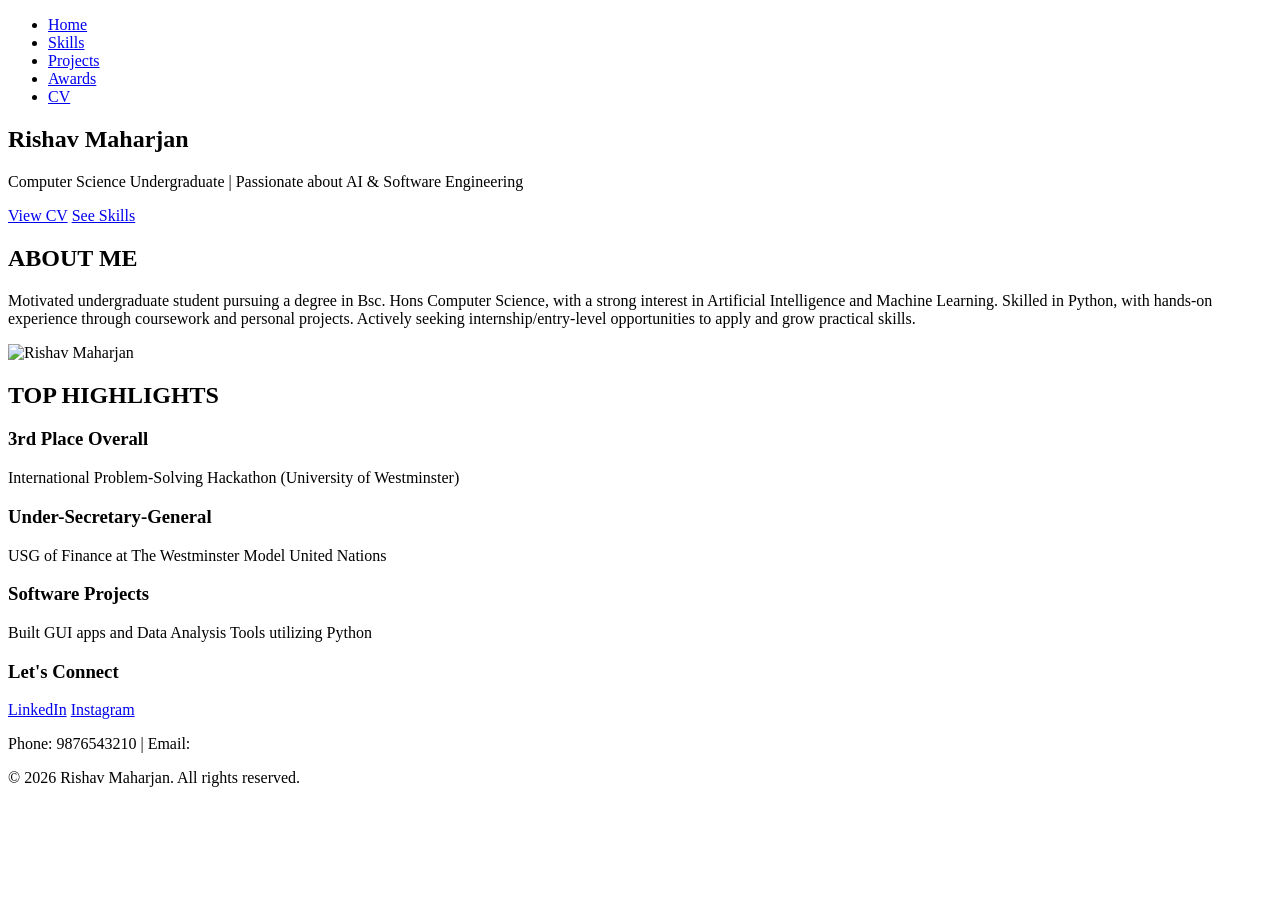
==== index.html @ 4d96bcaf "Add files via upload" ====
<!doctype html>
<html lang="en">

<head>
    <meta charset="UTF-8" />
    <meta name="viewport" content="width=device-width, initial-scale=1.0" />
    <title>Rishav Maharjan - Portfolio</title>
    <link rel="stylesheet" href="portfolio_style.css" />
</head>

<body>

    <nav>
        <div class="navigation">
            <ul class="links">
                <li><a href="index.html">Home</a></li>
                <li><a href="skills.html">Skills</a></li>
                <li><a href="projects.html">Projects</a></li>
                <li><a href="awards.html">Awards</a></li>
                <li><a href="cv.html">CV</a></li>
            </ul>
        </div>
    </nav>

    <main>

        <section class="hero" id="hero-section">
            <h1>Rishav Maharjan</h1>
            <p>Computer Science Undergraduate | Passionate about AI & Software Engineering</p>
            <div class="hero-buttons">
                <a href="cv.html" class="button primary-button">View CV</a>
                <a href="skills.html" class="button outline-button">See Skills</a>
            </div>
        </section>


        <section class="section" id="about">
            <h2>ABOUT ME</h2>
            <div class="about-content">
                <div class="about-text">
                    <p>
                        Motivated undergraduate student pursuing a degree in Bsc. Hons Computer Science,
                        with a strong interest in Artificial Intelligence and Machine Learning.
                        Skilled in Python, with hands-on experience through coursework and personal projects.
                        Actively seeking internship/entry-level opportunities to apply and grow practical skills.
                    </p>
                </div>

                <img src="Profile pic.jpg" alt="Rishav Maharjan" class="about-image" />
            </div>
        </section>


        <section class="section" id="highlights">
            <h2>TOP HIGHLIGHTS</h2>
            <div class="highlights-grid">
                <div class="card highlight-card">
                    <h3>3rd Place Overall</h3>
                    <p>International Problem-Solving Hackathon (University of Westminster)</p>
                </div>
                <div class="card highlight-card">
                    <h3>Under-Secretary-General</h3>
                    <p>USG of Finance at The Westminster Model United Nations</p>
                </div>
                <div class="card highlight-card">
                    <h3>Software Projects</h3>
                    <p>Built GUI apps and Data Analysis Tools utilizing Python</p>
                </div>
            </div>
        </section>
    </main>

    <footer>
        <div class="footer-content">
            <h3>Let's Connect</h3>
            <div class="social-links">
                <a href="https://www.linkedin.com/in/rishav-maharjan-6b55b3327/" target="_blank">LinkedIn</a>
                <a href="https://www.instagram.com/rishav_mrj/" target="_blank">Instagram</a>
            </div>
            <p>Phone: 9876543210 | Email: <a href="mailto:rishav.mrj@gmail.com"
                    style="color:white; text-decoration: underline;">rishav.mrj@gmail.com</a></p>
            <div class="copyright">
                &copy; 2026 Rishav Maharjan. All rights reserved.
            </div>
        </div>
    </footer>

</body>

</html>
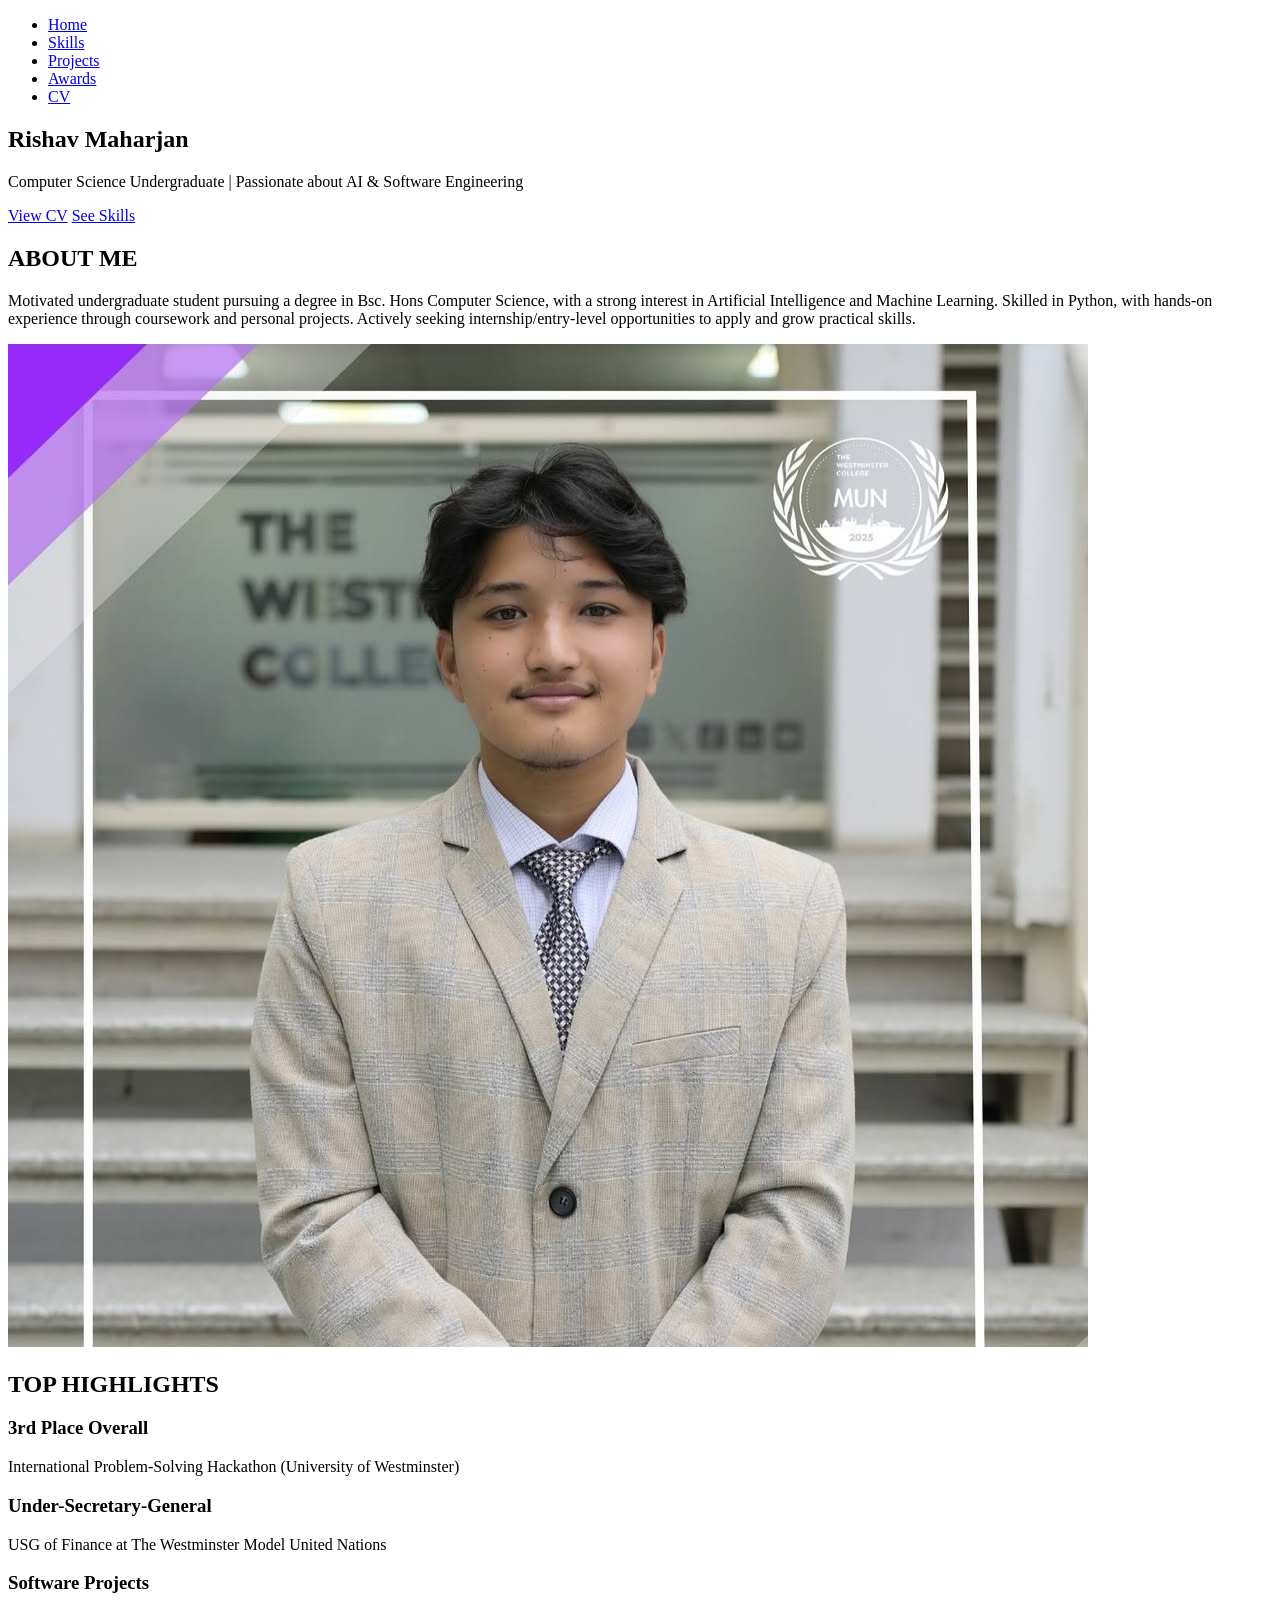
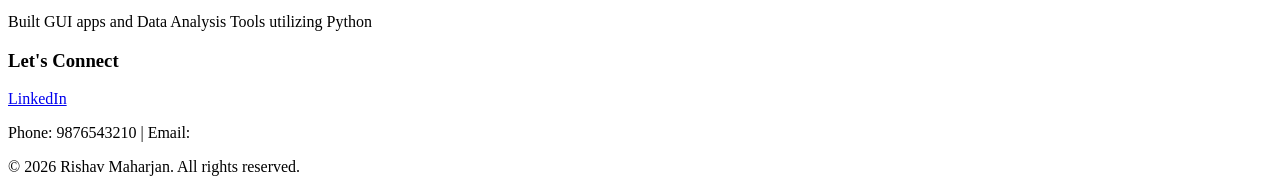
==== commit 2a86ded3: "Update index.html Removed Instagram button from footer, as it is unprofessional in a CV." ====
--- a/index.html
+++ b/index.html
@@ -1,90 +1,104 @@
 <!doctype html>
 <html lang="en">
-
-<head>
+  <head>
     <meta charset="UTF-8" />
     <meta name="viewport" content="width=device-width, initial-scale=1.0" />
     <title>Rishav Maharjan - Portfolio</title>
     <link rel="stylesheet" href="portfolio_style.css" />
-</head>
+  </head>
 
-<body>
-
+  <body>
     <nav>
-        <div class="navigation">
-            <ul class="links">
-                <li><a href="index.html">Home</a></li>
-                <li><a href="skills.html">Skills</a></li>
-                <li><a href="projects.html">Projects</a></li>
-                <li><a href="awards.html">Awards</a></li>
-                <li><a href="cv.html">CV</a></li>
-            </ul>
-        </div>
+      <div class="navigation">
+        <ul class="links">
+          <li><a href="index.html">Home</a></li>
+          <li><a href="skills.html">Skills</a></li>
+          <li><a href="projects.html">Projects</a></li>
+          <li><a href="awards.html">Awards</a></li>
+          <li><a href="cv.html">CV</a></li>
+        </ul>
+      </div>
     </nav>
 
     <main>
+      <section class="hero" id="hero-section">
+        <h1>Rishav Maharjan</h1>
+        <p>
+          Computer Science Undergraduate | Passionate about AI & Software
+          Engineering
+        </p>
+        <div class="hero-buttons">
+          <a href="cv.html" class="button primary-button">View CV</a>
+          <a href="skills.html" class="button outline-button">See Skills</a>
+        </div>
+      </section>
 
-        <section class="hero" id="hero-section">
-            <h1>Rishav Maharjan</h1>
-            <p>Computer Science Undergraduate | Passionate about AI & Software Engineering</p>
-            <div class="hero-buttons">
-                <a href="cv.html" class="button primary-button">View CV</a>
-                <a href="skills.html" class="button outline-button">See Skills</a>
-            </div>
-        </section>
+      <section class="section" id="about">
+        <h2>ABOUT ME</h2>
+        <div class="about-content">
+          <div class="about-text">
+            <p>
+              Motivated undergraduate student pursuing a degree in Bsc. Hons
+              Computer Science, with a strong interest in Artificial
+              Intelligence and Machine Learning. Skilled in Python, with
+              hands-on experience through coursework and personal projects.
+              Actively seeking internship/entry-level opportunities to apply and
+              grow practical skills.
+            </p>
+          </div>
 
+          <img
+            src="Profile pic.jpg"
+            alt="Rishav Maharjan"
+            class="about-image"
+          />
+        </div>
+      </section>
 
-        <section class="section" id="about">
-            <h2>ABOUT ME</h2>
-            <div class="about-content">
-                <div class="about-text">
-                    <p>
-                        Motivated undergraduate student pursuing a degree in Bsc. Hons Computer Science,
-                        with a strong interest in Artificial Intelligence and Machine Learning.
-                        Skilled in Python, with hands-on experience through coursework and personal projects.
-                        Actively seeking internship/entry-level opportunities to apply and grow practical skills.
-                    </p>
-                </div>
-
-                <img src="Profile pic.jpg" alt="Rishav Maharjan" class="about-image" />
-            </div>
-        </section>
-
-
-        <section class="section" id="highlights">
-            <h2>TOP HIGHLIGHTS</h2>
-            <div class="highlights-grid">
-                <div class="card highlight-card">
-                    <h3>3rd Place Overall</h3>
-                    <p>International Problem-Solving Hackathon (University of Westminster)</p>
-                </div>
-                <div class="card highlight-card">
-                    <h3>Under-Secretary-General</h3>
-                    <p>USG of Finance at The Westminster Model United Nations</p>
-                </div>
-                <div class="card highlight-card">
-                    <h3>Software Projects</h3>
-                    <p>Built GUI apps and Data Analysis Tools utilizing Python</p>
-                </div>
-            </div>
-        </section>
+      <section class="section" id="highlights">
+        <h2>TOP HIGHLIGHTS</h2>
+        <div class="highlights-grid">
+          <div class="card highlight-card">
+            <h3>3rd Place Overall</h3>
+            <p>
+              International Problem-Solving Hackathon (University of
+              Westminster)
+            </p>
+          </div>
+          <div class="card highlight-card">
+            <h3>Under-Secretary-General</h3>
+            <p>USG of Finance at The Westminster Model United Nations</p>
+          </div>
+          <div class="card highlight-card">
+            <h3>Software Projects</h3>
+            <p>Built GUI apps and Data Analysis Tools utilizing Python</p>
+          </div>
+        </div>
+      </section>
     </main>
 
     <footer>
-        <div class="footer-content">
-            <h3>Let's Connect</h3>
-            <div class="social-links">
-                <a href="https://www.linkedin.com/in/rishav-maharjan-6b55b3327/" target="_blank">LinkedIn</a>
-                <a href="https://www.instagram.com/rishav_mrj/" target="_blank">Instagram</a>
-            </div>
-            <p>Phone: 9876543210 | Email: <a href="mailto:rishav.mrj@gmail.com"
-                    style="color:white; text-decoration: underline;">rishav.mrj@gmail.com</a></p>
-            <div class="copyright">
-                &copy; 2026 Rishav Maharjan. All rights reserved.
-            </div>
+      <div class="footer-content">
+        <h3>Let's Connect</h3>
+        <div class="social-links">
+          <a
+            href="https://www.linkedin.com/in/rishav-maharjan-6b55b3327/"
+            target="_blank"
+            >LinkedIn</a
+          >
         </div>
+        <p>
+          Phone: 9876543210 | Email:
+          <a
+            href="mailto:rishav.mrj@gmail.com"
+            style="color: white; text-decoration: underline"
+            >rishav.mrj@gmail.com</a
+          >
+        </p>
+        <div class="copyright">
+          &copy; 2026 Rishav Maharjan. All rights reserved.
+        </div>
+      </div>
     </footer>
-
-</body>
-
-</html>+  </body>
+</html>
